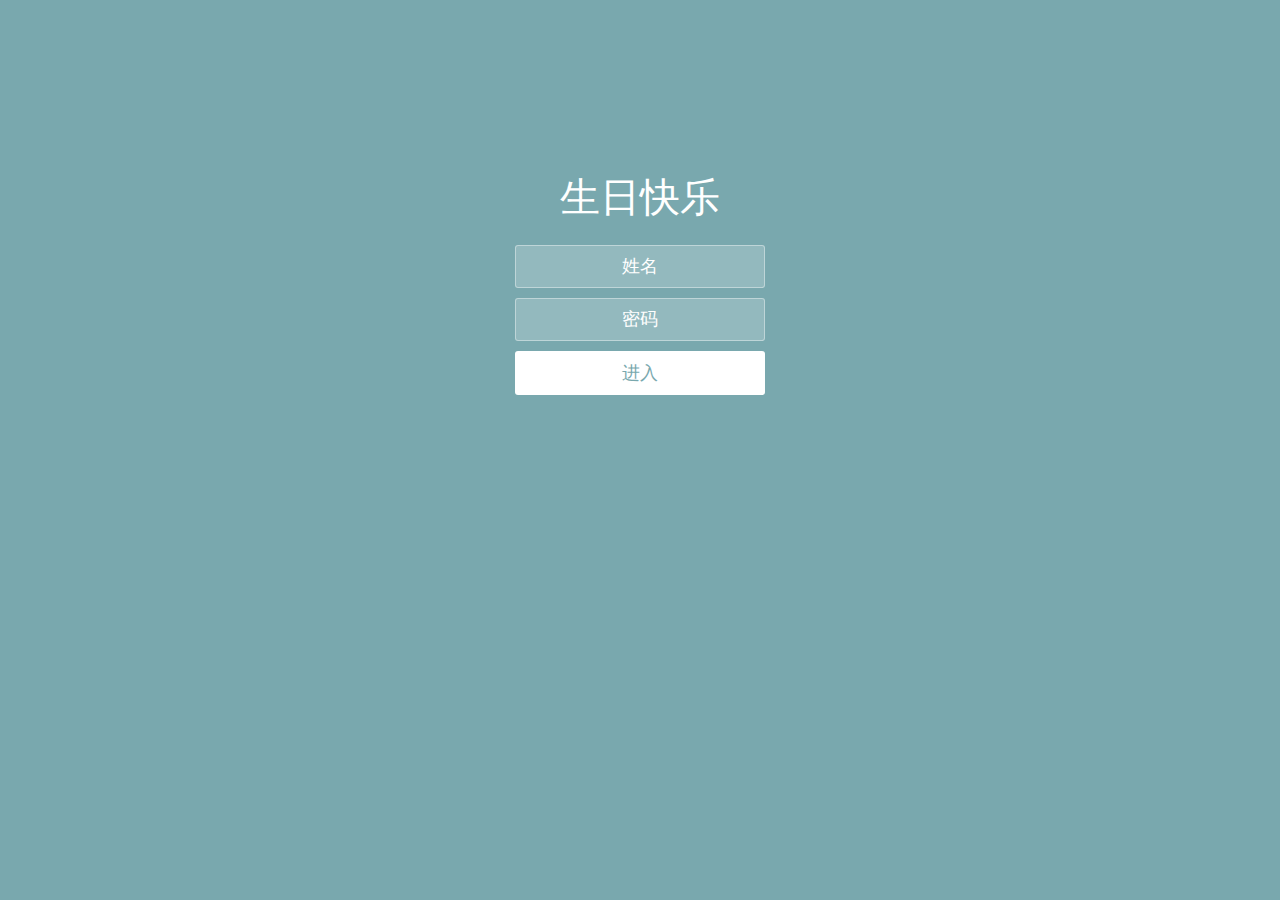
==== index.html @ 92139dde "Add files via upload" ====
<!doctype html>
<html lang="zh">
<head>
<meta charset="UTF-8">
<meta http-equiv="X-UA-Compatible" content="IE=edge,chrome=1"> 
<meta name="viewport" content="width=device-width, initial-scale=1.0">
<title>Happy Birthday</title>
<link rel="stylesheet" type="text/css" href="css/styles.css">
</head>

<style>
.iframepage{  
-webkit-overflow-scrolling:touch;
overflow-x:scroll; 
overflow-y:hidden;
}
::-webkit-scrollbar {
width: 0px;
}
/*局部滚动的dom节点*/
.scroll-el{
 overflow:auto;
}

</style>
<body>
<iframe src="./html/login.html" id="iframepage" scrolling="no" onload="changeFrameHeight()" frameborder="0" style="width:100%" marginwidth="0" marginheight="0"></iframe>
<script src="js/jquery-2.1.1.min.js" type="text/javascript"></script>
<script src="js/jquery-1.8.4.min.js" type="text/javascript"></script>
</body>
</html>
---- css/styles.css ----
* {
  box-sizing: border-box;
  margin: 0;
  padding: 0;
  font-weight: 300;
}
body {
  font-family:"Microsoft YaHei";
  color: white;
  font-weight: 300;
}
body ::-webkit-input-placeholder {
  /* WebKit browsers */
  font-family:"Microsoft YaHei";
  color: white;
  font-weight: 300;
}
body :-moz-placeholder {
  /* Mozilla Firefox 4 to 18 */
  font-family:"Microsoft YaHei";
  color: white;
  opacity: 1;
  font-weight: 300;
}
body ::-moz-placeholder {
  /* Mozilla Firefox 19+ */
  font-family:"Microsoft YaHei";
  color: white;
  opacity: 1;
  font-weight: 300;
}
body :-ms-input-placeholder {
  /* Internet Explorer 10+ */
  font-family:"Microsoft YaHei";
  color: white;
  font-weight: 300;
}
.wrapper {
  background: #79a8ae;
  background: -webkit-linear-gradient(top left, #79a8ae 0%, #79a8ae 100%);
  background: linear-gradient(to bottom right, #79a8ae 0%, #79a8ae 100%);
  background-color:rgba(255,255,255,0.9);
  position: absolute;
  top:0;
  left: 0;
  width: 100%;
  height: 100%;
  overflow: hidden;

}

.wrapper.form-success .container h1 {
  -webkit-transform: translateY(85px);
      -ms-transform: translateY(85px);
          transform: translateY(85px);
}
.container {
  max-width: 600px;
  margin: 0 auto;
  margin-top: 7%;
  padding: 80px 0;
  height: 400px;
  text-align: center;
}
.container h1 {
  font-size: 40px;
  -webkit-transition-duration: 1s;
          transition-duration: 1s;
  -webkit-transition-timing-function: ease-in-put;
          transition-timing-function: ease-in-put;
  font-weight: 200;
}
form {
  padding: 20px 0;
  position: relative;
  z-index: 2;
}
form input {
  -webkit-appearance: none;
     -moz-appearance: none;
          appearance: none;
  outline: 0;
  border: 1px solid rgba(255, 255, 255, 0.4);
  background-color: rgba(255, 255, 255, 0.2);
  width: 250px;
  border-radius: 3px;
  padding: 10px 15px;
  margin: 0 auto 10px auto;
  display: block;
  text-align: center;
  font-family: "Microsoft YaHei";
  font-size: 18px;
  color: white;
  -webkit-transition-duration: 0.25s;
          transition-duration: 0.25s;
  font-weight: 300;
}
form input:hover {
  background-color: rgba(255, 255, 255, 0.4);
}
form input:focus {
  background-color: white;
  width: 300px;
  color: #79A8AE;
}
form button {
  -webkit-appearance: none;
     -moz-appearance: none;
          appearance: none;
  outline: 0;
  background-color: white;
  font-family: "Microsoft YaHei";
  border: 0;
  padding: 10px 15px;
  color: #79A8AE;
  border-radius: 3px;
  width: 250px;
  cursor: pointer;
  font-size: 18px;
  -webkit-transition-duration: 0.25s;
          transition-duration: 0.25s;
}
form button:hover {
  background-color: #f5f7f9;
}
.bg-bubbles {
  position: absolute;
  top: 0;
  left: 0;
  width: 100%;
  height: 100%;
  z-index: 1;
}
.bg-bubbles li {
  position: absolute;
  list-style: none;
  display: block;
  width: 40px;
  height: 40px;
  background-color: rgba(255, 255, 255, 0.15);
  bottom: -160px;
  -webkit-animation: square 30s infinite;
  animation: square 30s infinite;
  -webkit-transition-timing-function: linear;
  transition-timing-function: linear;
}
.bg-bubbles li:nth-child(1) {
  left: 10%;
}
.bg-bubbles li:nth-child(2) {
  left: 20%;
  width: 80px;
  height: 80px;
  -webkit-animation-delay: 2s;
          animation-delay: 2s;
  -webkit-animation-duration: 17s;
          animation-duration: 17s;
}
.bg-bubbles li:nth-child(3) {
  left: 25%;
  -webkit-animation-delay: 4s;
          animation-delay: 4s;
}
.bg-bubbles li:nth-child(4) {
  left: 40%;
  width: 60px;
  height: 60px;
  -webkit-animation-duration: 22s;
          animation-duration: 22s;
  background-color: rgba(255, 255, 255, 0.25);
}
.bg-bubbles li:nth-child(5) {
  left: 70%;
}
.bg-bubbles li:nth-child(6) {
  left: 80%;
  width: 120px;
  height: 120px;
  -webkit-animation-delay: 3s;
          animation-delay: 3s;
  background-color: rgba(255, 255, 255, 0.2);
}
.bg-bubbles li:nth-child(7) {
  left: 32%;
  width: 160px;
  height: 160px;
  -webkit-animation-delay: 7s;
          animation-delay: 7s;
}
.bg-bubbles li:nth-child(8) {
  left: 55%;
  width: 20px;
  height: 20px;
  -webkit-animation-delay: 15s;
          animation-delay: 15s;
  -webkit-animation-duration: 40s;
          animation-duration: 40s;
}
.bg-bubbles li:nth-child(9) {
  left: 25%;
  width: 10px;
  height: 10px;
  -webkit-animation-delay: 2s;
          animation-delay: 2s;
  -webkit-animation-duration: 40s;
          animation-duration: 40s;
  background-color: rgba(255, 255, 255, 0.3);
}
.bg-bubbles li:nth-child(10) {
  left: 90%;
  width: 160px;
  height: 160px;
  -webkit-animation-delay: 11s;
          animation-delay: 11s;
}
@-webkit-keyframes square {
  0% {
    -webkit-transform: translateY(0);
            transform: translateY(0);
  }
  100% {
    -webkit-transform: translateY(-900px) rotate(600deg);
            transform: translateY(-900px) rotate(600deg);
  }
}
@keyframes square {
  0% {
    -webkit-transform: translateY(0);
            transform: translateY(0);
  }
  100% {
    -webkit-transform: translateY(-900px) rotate(600deg);
            transform: translateY(-900px) rotate(600deg);
  }
}
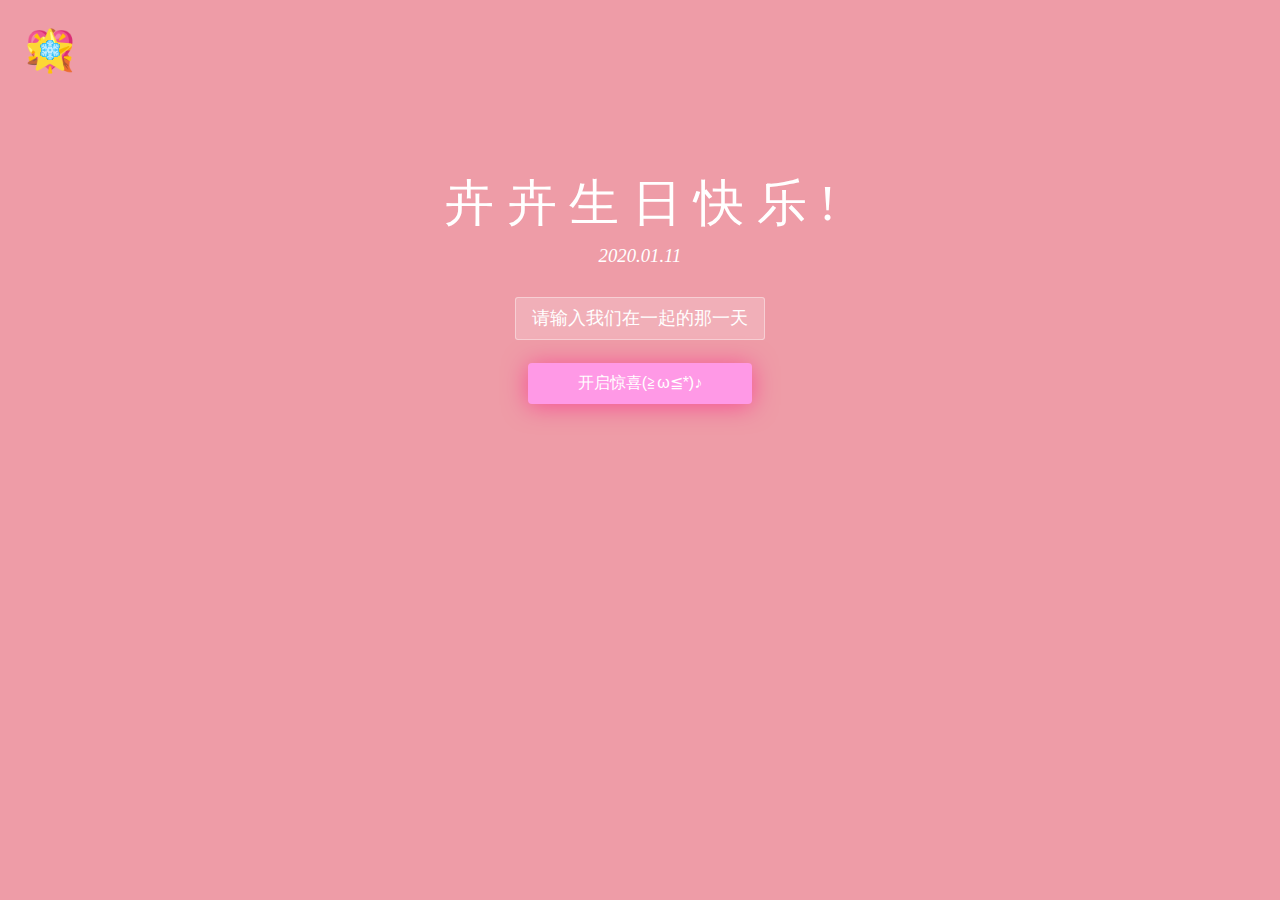
==== commit 210320a6: "Add files via upload" ====
--- a/index.html
+++ b/index.html
@@ -4,6 +4,7 @@
 <meta charset="UTF-8">
 <meta http-equiv="X-UA-Compatible" content="IE=edge,chrome=1"> 
 <meta name="viewport" content="width=device-width, initial-scale=1.0">
+<meta name="viewport" content="width=device-width, user-scalable=0, minimal-ui">
 <title>Happy Birthday</title>
 <link rel="stylesheet" type="text/css" href="css/styles.css">
 </head>
--- a/css/styles.css
+++ b/css/styles.css
@@ -37,9 +37,9 @@
   font-weight: 300;
 }
 .wrapper {
-  background: #79a8ae;
-  background: -webkit-linear-gradient(top left, #79a8ae 0%, #79a8ae 100%);
-  background: linear-gradient(to bottom right, #79a8ae 0%, #79a8ae 100%);
+  background: #ee9ca7;
+  background: -webkit-linear-gradient(top left, #ee9ca7 0%, #ee9ca7 100%);
+  background: linear-gradient(to bottom right, #ee9ca7 0%, #ee9ca7 100%);
   background-color:rgba(255,255,255,0.9);
   position: absolute;
   top:0;
@@ -64,15 +64,16 @@
   text-align: center;
 }
 .container h1 {
-  font-size: 40px;
+  font-size: 50px;
   -webkit-transition-duration: 1s;
           transition-duration: 1s;
   -webkit-transition-timing-function: ease-in-put;
           transition-timing-function: ease-in-put;
   font-weight: 200;
+  margin-bottom: 8px;
 }
 form {
-  padding: 20px 0;
+  padding: 30px;
   position: relative;
   z-index: 2;
 }
@@ -86,7 +87,7 @@
   width: 250px;
   border-radius: 3px;
   padding: 10px 15px;
-  margin: 0 auto 10px auto;
+  margin: 0 auto 8px auto;
   display: block;
   text-align: center;
   font-family: "Microsoft YaHei";
@@ -104,26 +105,42 @@
   width: 300px;
   color: #79A8AE;
 }
-form button {
+
+$fuschia: #ff0081;
+$button-bg: $fuschia;
+$button-text-color: #fff;
+$baby-blue: #f8faff;
+
+body{
+  font-size: 16px;
+  font-family: 'Helvetica', 'Arial', sans-serif;
+  text-align: center;
+  background-color: $baby-blue;
+}
+
+.bubbly-button{
+  font-family: 'Helvetica', 'Arial', sans-serif;
+  display: inline-block;
+  font-size: 1em;
+  padding: 10px 50px;
+  margin-top: 15px;
+  margin-bottom: 30px;
   -webkit-appearance: none;
-     -moz-appearance: none;
-          appearance: none;
-  outline: 0;
-  background-color: white;
-  font-family: "Microsoft YaHei";
-  border: 0;
-  padding: 10px 15px;
-  color: #79A8AE;
-  border-radius: 3px;
-  width: 250px;
+  appearance: none;
+  background-color: $button-bg;
+  color: $button-text-color;
+  border-radius: 4px;
+  border: none;
   cursor: pointer;
-  font-size: 18px;
-  -webkit-transition-duration: 0.25s;
-          transition-duration: 0.25s;
-}
-form button:hover {
-  background-color: #f5f7f9;
-}
+  position: relative;
+  transition: transform ease-in 0.1s, box-shadow ease-in 0.25s;
+  box-shadow: 0 2px 25px rgba(255, 0, 130, 0.5);
+}
+
+.bubbly-button:hover {
+  background-color: rgba(255, 255, 255, 0.4);
+}
+
 .bg-bubbles {
   position: absolute;
   top: 0;
